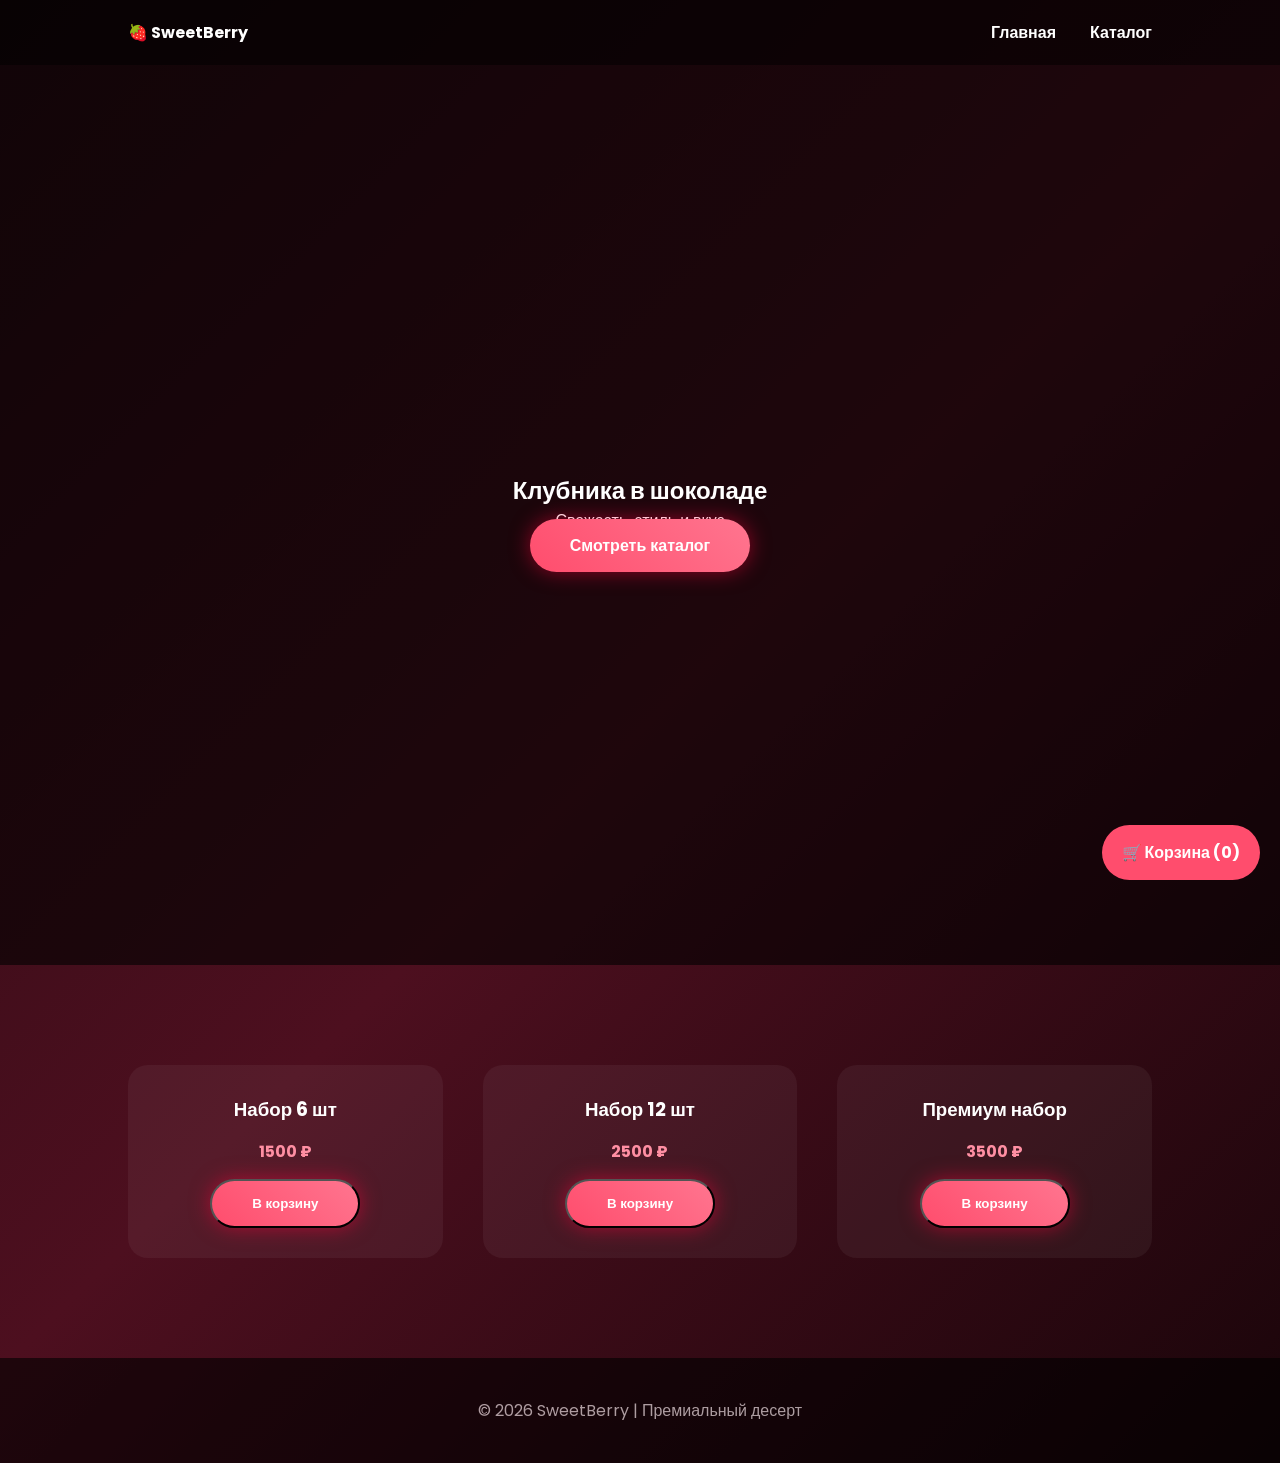
==== index.html @ 9fe944a7 "Update index.html" ====
<!DOCTYPE html>
<html lang="ru">
<head>
<meta charset="UTF-8">
<meta name="viewport" content="width=device-width, initial-scale=1.0">
<title>SweetBerry</title>

<link href="https://fonts.googleapis.com/css2?family=Poppins:wght@300;400;600;700&display=swap" rel="stylesheet">
<link rel="stylesheet" href="style.css">

</head>
<body>

<nav>
<div><strong>🍓 SweetBerry</strong></div>
<div>
<a href="#">Главная</a>
<a href="#products">Каталог</a>
</div>
</nav>

<section class="hero">
<div class="hero-content">
<h1>Клубника в шоколаде</h1>
<p>Свежесть, стиль и вкус</p>
<a href="#products" class="btn">Смотреть каталог</a>
</div>
</section>

<section class="products" id="products">

<div class="card">
<h3>Набор 6 шт</h3>
<div class="price">1500 ₽</div>
<button onclick="addToCart()" class="btn">В корзину</button>
</div>

<div class="card">
<h3>Набор 12 шт</h3>
<div class="price">2500 ₽</div>
<button onclick="addToCart()" class="btn">В корзину</button>
</div>

<div class="card">
<h3>Премиум набор</h3>
<div class="price">3500 ₽</div>
<button onclick="addToCart()" class="btn">В корзину</button>
</div>

</section>

<div class="cart">
🛒 Корзина (<span id="cart-count">0</span>)
</div>

<footer>
© 2026 SweetBerry | Премиальный десерт
</footer>

<script src="script.js"></script>

</body>
</html>
---- style.css ----
*{
margin:0;
padding:0;
box-sizing:border-box;
scroll-behavior:smooth;
}

body{
font-family:'Poppins',sans-serif;
background:linear-gradient(135deg,#2b0b13,#4d0f1f,#1a050a);
color:white;
overflow-x:hidden;
}

nav{
display:flex;
justify-content:space-between;
align-items:center;
padding:20px 10%;
background:rgba(0,0,0,0.8);
position:sticky;
top:0;
z-index:1000;
}

nav a{
color:white;
text-decoration:none;
margin-left:30px;
font-weight:600;
transition:0.3s;
}

nav a:hover{
color:#ff4d6d;
}

.hero{
height:100vh;
display:flex;
flex-direction:column;
justify-content:center;
align-items:center;
text-align:center;
background:url('https://images.unsplash.com/photo-1549399542-7e3f8b79c341') center/cover;
position:relative;
}

.hero::after{
content:"";
position:absolute;
width:100%;
height:100%;
background:rgba(0,0,0,0.6);
top:0;
left:0;
}

.hero-content{
position:relative;
z-index:2;
}

.btn{
padding:15px 40px;
border-radius:50px;
background:linear-gradient(45deg,#ff4d6d,#ff758f);
text-decoration:none;
color:white;
font-weight:600;
transition:0.4s;
box-shadow:0 0 20px rgba(255,0,60,0.5);
}

.btn:hover{
transform:scale(1.1);
}

.products{
padding:100px 10%;
display:grid;
grid-template-columns:repeat(auto-fit,minmax(250px,1fr));
gap:40px;
}

.card{
background:rgba(255,255,255,0.05);
padding:30px;
border-radius:20px;
text-align:center;
transition:0.4s;
}

.card:hover{
transform:translateY(-15px);
}

.price{
margin:15px 0;
color:#ff8fa3;
font-weight:bold;
}

.cart{
position:fixed;
right:20px;
bottom:20px;
background:#ff4d6d;
padding:15px 20px;
border-radius:50px;
cursor:pointer;
font-weight:bold;
}

footer{
padding:40px;
text-align:center;
background:black;
opacity:0.6;
}
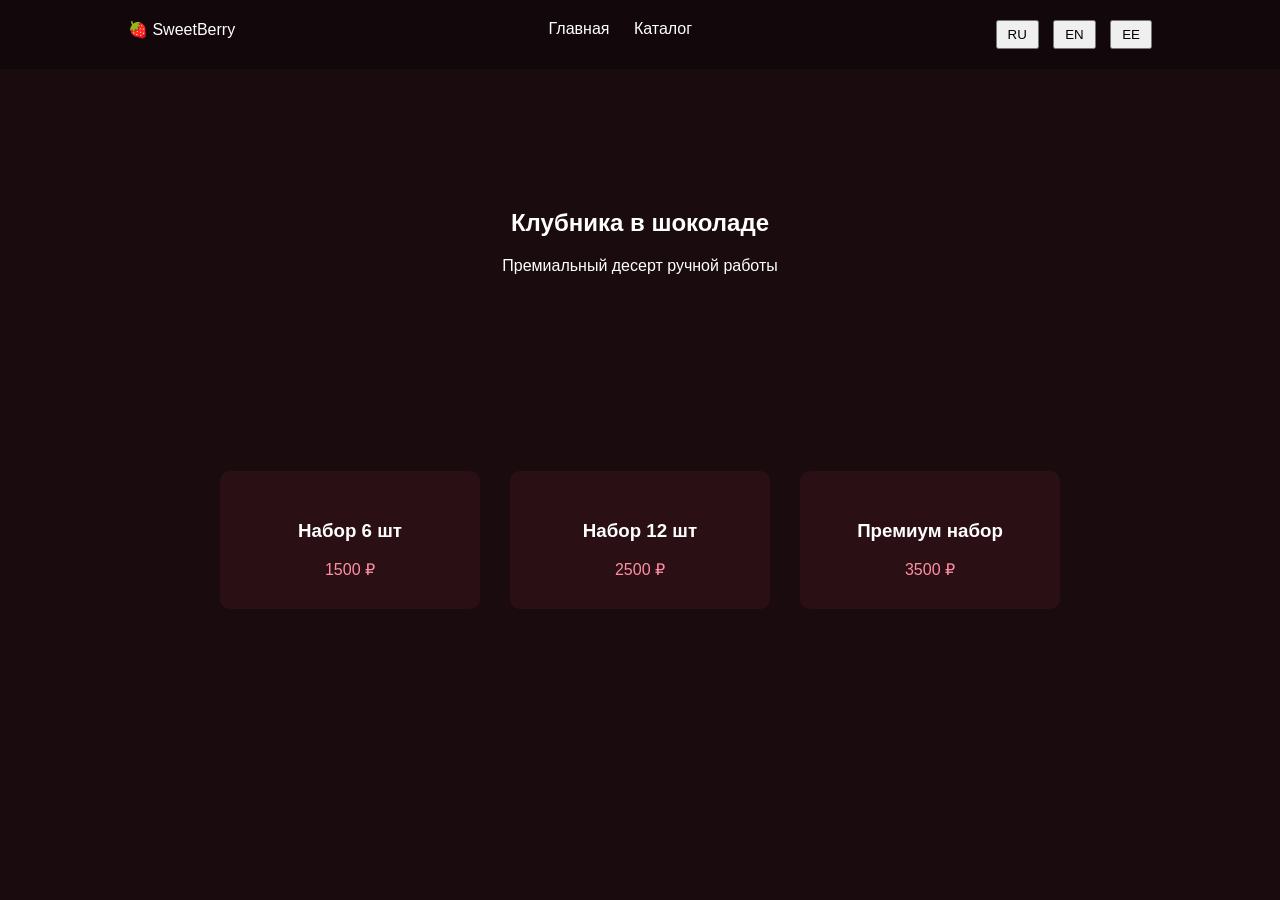
==== commit f7bd0a9c: "Update index.html" ====
--- a/index.html
+++ b/index.html
@@ -5,59 +5,148 @@
 <meta name="viewport" content="width=device-width, initial-scale=1.0">
 <title>SweetBerry</title>
 
-<link href="https://fonts.googleapis.com/css2?family=Poppins:wght@300;400;600;700&display=swap" rel="stylesheet">
-<link rel="stylesheet" href="style.css">
+<style>
 
+body{
+font-family:Arial;
+margin:0;
+background:#1a0b0f;
+color:white;
+}
+
+nav{
+display:flex;
+justify-content:space-between;
+padding:20px 10%;
+background:#12070a;
+}
+
+nav a{
+color:white;
+text-decoration:none;
+margin-left:20px;
+}
+
+.languages button{
+margin-left:10px;
+padding:5px 10px;
+cursor:pointer;
+}
+
+.hero{
+text-align:center;
+padding:120px 20px;
+}
+
+.products{
+display:flex;
+justify-content:center;
+gap:30px;
+flex-wrap:wrap;
+padding:60px 20px;
+}
+
+.card{
+background:#2a1015;
+padding:30px;
+border-radius:10px;
+width:200px;
+text-align:center;
+}
+
+.price{
+color:#ff8fa3;
+margin-top:10px;
+}
+
+</style>
 </head>
+
 <body>
 
 <nav>
-<div><strong>🍓 SweetBerry</strong></div>
+
+<div>🍓 SweetBerry</div>
+
 <div>
-<a href="#">Главная</a>
-<a href="#products">Каталог</a>
+<a href="#" data-lang="home">Главная</a>
+<a href="#products" data-lang="catalog">Каталог</a>
 </div>
+
+<div class="languages">
+<button onclick="setLanguage('ru')">RU</button>
+<button onclick="setLanguage('en')">EN</button>
+<button onclick="setLanguage('ee')">EE</button>
+</div>
+
 </nav>
 
 <section class="hero">
-<div class="hero-content">
-<h1>Клубника в шоколаде</h1>
-<p>Свежесть, стиль и вкус</p>
-<a href="#products" class="btn">Смотреть каталог</a>
-</div>
+
+<h1 id="title">Клубника в шоколаде</h1>
+<p id="subtitle">Премиальный десерт ручной работы</p>
+
 </section>
 
 <section class="products" id="products">
 
 <div class="card">
-<h3>Набор 6 шт</h3>
+<h3 id="p1">Набор 6 шт</h3>
 <div class="price">1500 ₽</div>
-<button onclick="addToCart()" class="btn">В корзину</button>
 </div>
 
 <div class="card">
-<h3>Набор 12 шт</h3>
+<h3 id="p2">Набор 12 шт</h3>
 <div class="price">2500 ₽</div>
-<button onclick="addToCart()" class="btn">В корзину</button>
 </div>
 
 <div class="card">
-<h3>Премиум набор</h3>
+<h3 id="p3">Премиум набор</h3>
 <div class="price">3500 ₽</div>
-<button onclick="addToCart()" class="btn">В корзину</button>
 </div>
 
 </section>
 
-<div class="cart">
-🛒 Корзина (<span id="cart-count">0</span>)
-</div>
+<script>
 
-<footer>
-© 2026 SweetBerry | Премиальный десерт
-</footer>
+function setLanguage(lang){
 
-<script src="script.js"></script>
+if(lang === "ru"){
+
+document.getElementById("title").innerText="Клубника в шоколаде"
+document.getElementById("subtitle").innerText="Премиальный десерт ручной работы"
+
+document.getElementById("p1").innerText="Набор 6 шт"
+document.getElementById("p2").innerText="Набор 12 шт"
+document.getElementById("p3").innerText="Премиум набор"
+
+}
+
+if(lang === "en"){
+
+document.getElementById("title").innerText="Strawberries in Chocolate"
+document.getElementById("subtitle").innerText="Premium handmade dessert"
+
+document.getElementById("p1").innerText="Set of 6"
+document.getElementById("p2").innerText="Set of 12"
+document.getElementById("p3").innerText="Premium Set"
+
+}
+
+if(lang === "ee"){
+
+document.getElementById("title").innerText="Maasikad šokolaadis"
+document.getElementById("subtitle").innerText="Premium käsitöö magustoit"
+
+document.getElementById("p1").innerText="6 tk komplekt"
+document.getElementById("p2").innerText="12 tk komplekt"
+document.getElementById("p3").innerText="Premium komplekt"
+
+}
+
+}
+
+</script>
 
 </body>
 </html>
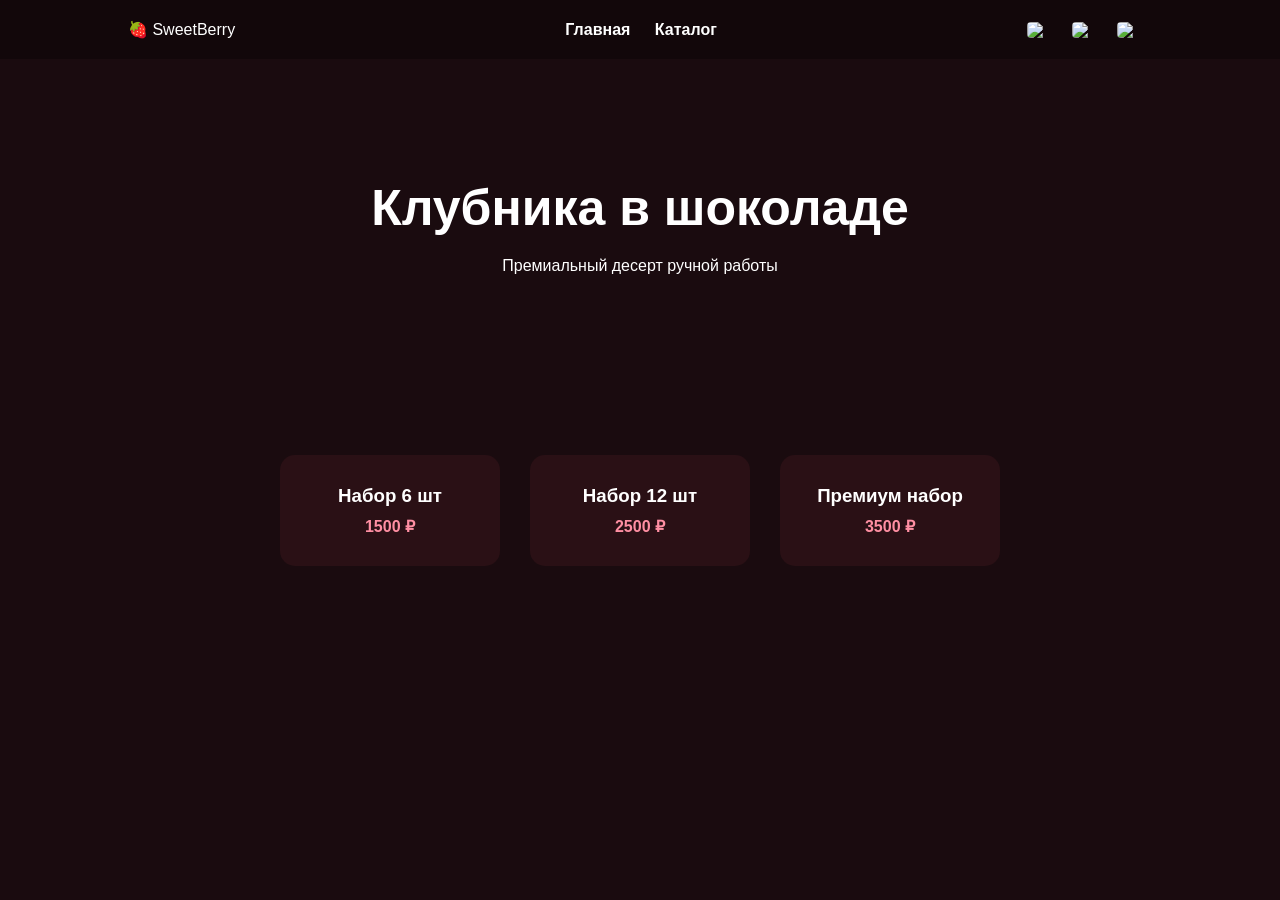
==== commit 7aee58c5: "Update index.html" ====
--- a/index.html
+++ b/index.html
@@ -7,16 +7,24 @@
 
 <style>
 
+*{
+margin:0;
+padding:0;
+box-sizing:border-box;
+}
+
 body{
 font-family:Arial;
-margin:0;
 background:#1a0b0f;
 color:white;
 }
+
+/* меню */
 
 nav{
 display:flex;
 justify-content:space-between;
+align-items:center;
 padding:20px 10%;
 background:#12070a;
 }
@@ -25,18 +33,40 @@
 color:white;
 text-decoration:none;
 margin-left:20px;
-}
-
-.languages button{
-margin-left:10px;
-padding:5px 10px;
+font-weight:bold;
+}
+
+/* флаги */
+
+.languages{
+display:flex;
+gap:10px;
+}
+
+.flag{
+width:35px;
 cursor:pointer;
-}
+border-radius:4px;
+transition:0.3s;
+}
+
+.flag:hover{
+transform:scale(1.2);
+}
+
+/* главный блок */
 
 .hero{
 text-align:center;
 padding:120px 20px;
 }
+
+.hero h1{
+font-size:50px;
+margin-bottom:20px;
+}
+
+/* товары */
 
 .products{
 display:flex;
@@ -49,17 +79,24 @@
 .card{
 background:#2a1015;
 padding:30px;
-border-radius:10px;
-width:200px;
+border-radius:15px;
+width:220px;
 text-align:center;
+transition:0.3s;
+}
+
+.card:hover{
+transform:translateY(-10px);
 }
 
 .price{
 color:#ff8fa3;
 margin-top:10px;
+font-weight:bold;
 }
 
 </style>
+
 </head>
 
 <body>
@@ -69,14 +106,18 @@
 <div>🍓 SweetBerry</div>
 
 <div>
-<a href="#" data-lang="home">Главная</a>
-<a href="#products" data-lang="catalog">Каталог</a>
+<a href="#" id="home">Главная</a>
+<a href="#products" id="catalog">Каталог</a>
 </div>
 
 <div class="languages">
-<button onclick="setLanguage('ru')">RU</button>
-<button onclick="setLanguage('en')">EN</button>
-<button onclick="setLanguage('ee')">EE</button>
+
+<img src="https://flagcdn.com/w40/ru.png" class="flag" onclick="setLanguage('ru')">
+
+<img src="https://flagcdn.com/w40/gb.png" class="flag" onclick="setLanguage('en')">
+
+<img src="https://flagcdn.com/w40/ee.png" class="flag" onclick="setLanguage('ee')">
+
 </div>
 
 </nav>
@@ -111,7 +152,7 @@
 
 function setLanguage(lang){
 
-if(lang === "ru"){
+if(lang==="ru"){
 
 document.getElementById("title").innerText="Клубника в шоколаде"
 document.getElementById("subtitle").innerText="Премиальный десерт ручной работы"
@@ -120,20 +161,26 @@
 document.getElementById("p2").innerText="Набор 12 шт"
 document.getElementById("p3").innerText="Премиум набор"
 
-}
-
-if(lang === "en"){
+document.getElementById("home").innerText="Главная"
+document.getElementById("catalog").innerText="Каталог"
+
+}
+
+if(lang==="en"){
 
 document.getElementById("title").innerText="Strawberries in Chocolate"
 document.getElementById("subtitle").innerText="Premium handmade dessert"
 
 document.getElementById("p1").innerText="Set of 6"
 document.getElementById("p2").innerText="Set of 12"
-document.getElementById("p3").innerText="Premium Set"
-
-}
-
-if(lang === "ee"){
+document.getElementById("p3").innerText="Premium set"
+
+document.getElementById("home").innerText="Home"
+document.getElementById("catalog").innerText="Catalog"
+
+}
+
+if(lang==="ee"){
 
 document.getElementById("title").innerText="Maasikad šokolaadis"
 document.getElementById("subtitle").innerText="Premium käsitöö magustoit"
@@ -142,6 +189,9 @@
 document.getElementById("p2").innerText="12 tk komplekt"
 document.getElementById("p3").innerText="Premium komplekt"
 
+document.getElementById("home").innerText="Avaleht"
+document.getElementById("catalog").innerText="Kataloog"
+
 }
 
 }
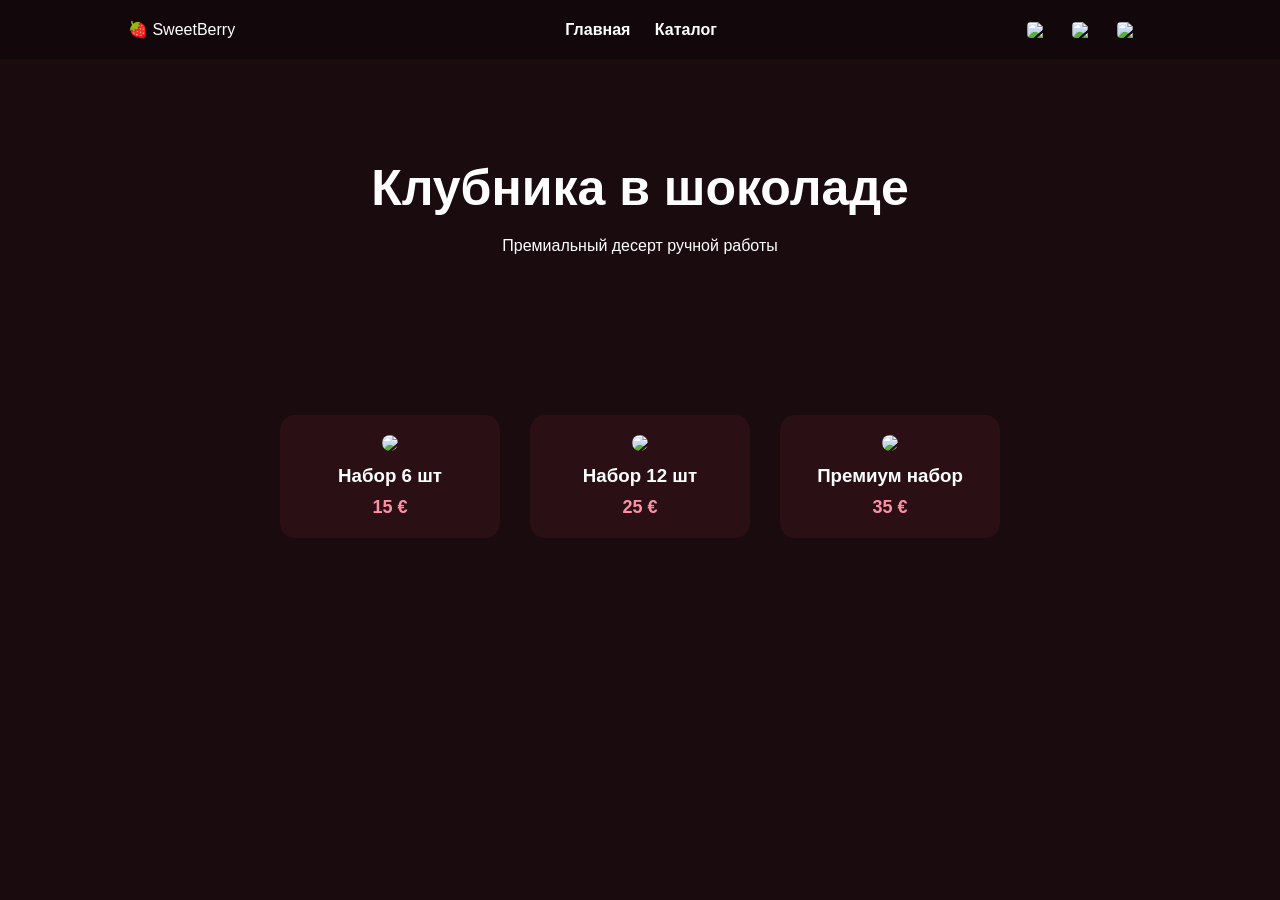
==== commit 90d70ef2: "Update index.html" ====
--- a/index.html
+++ b/index.html
@@ -58,7 +58,7 @@
 
 .hero{
 text-align:center;
-padding:120px 20px;
+padding:100px 20px;
 }
 
 .hero h1{
@@ -78,7 +78,7 @@
 
 .card{
 background:#2a1015;
-padding:30px;
+padding:20px;
 border-radius:15px;
 width:220px;
 text-align:center;
@@ -89,10 +89,17 @@
 transform:translateY(-10px);
 }
 
+.card img{
+width:100%;
+border-radius:10px;
+margin-bottom:10px;
+}
+
 .price{
 color:#ff8fa3;
 margin-top:10px;
 font-weight:bold;
+font-size:18px;
 }
 
 </style>
@@ -113,9 +120,7 @@
 <div class="languages">
 
 <img src="https://flagcdn.com/w40/ru.png" class="flag" onclick="setLanguage('ru')">
-
 <img src="https://flagcdn.com/w40/gb.png" class="flag" onclick="setLanguage('en')">
-
 <img src="https://flagcdn.com/w40/ee.png" class="flag" onclick="setLanguage('ee')">
 
 </div>
@@ -132,18 +137,33 @@
 <section class="products" id="products">
 
 <div class="card">
+
+<img src="https://images.unsplash.com/photo-1606313564200-e75d5e30476c">
+
 <h3 id="p1">Набор 6 шт</h3>
-<div class="price">1500 ₽</div>
+
+<div class="price">15 €</div>
+
 </div>
 
 <div class="card">
+
+<img src="https://images.unsplash.com/photo-1612197529155-0d9dba0f90ad">
+
 <h3 id="p2">Набор 12 шт</h3>
-<div class="price">2500 ₽</div>
+
+<div class="price">25 €</div>
+
 </div>
 
 <div class="card">
+
+<img src="https://images.unsplash.com/photo-1600891964599-f61ba0e24092">
+
 <h3 id="p3">Премиум набор</h3>
-<div class="price">3500 ₽</div>
+
+<div class="price">35 €</div>
+
 </div>
 
 </section>
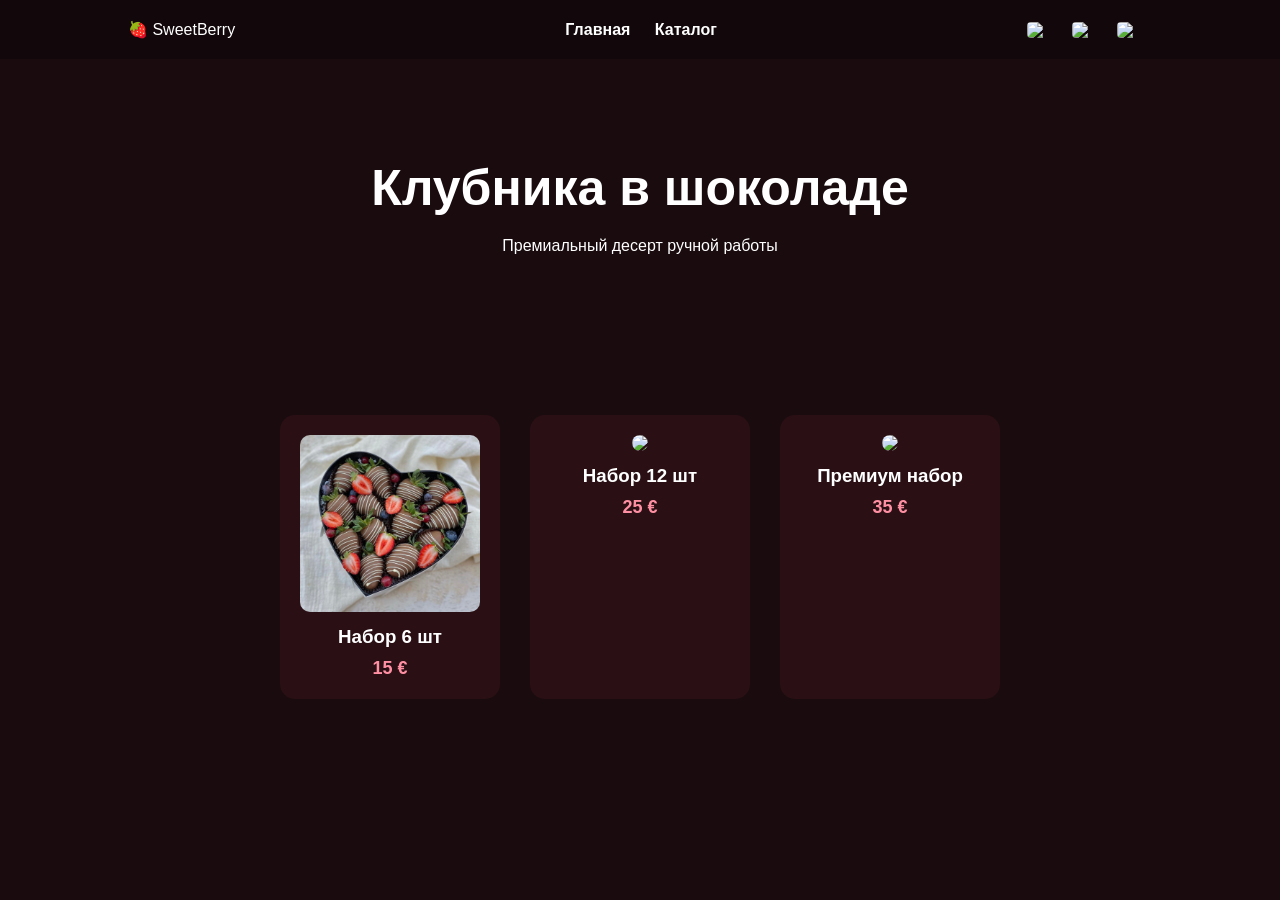
==== commit c5961935: "Update index.html" ====
--- a/index.html
+++ b/index.html
@@ -138,13 +138,14 @@
 
 <div class="card">
 
-<img src="https://images.unsplash.com/photo-1606313564200-e75d5e30476c">
-
-<h3 id="p1">Набор 6 шт</h3>
+<img src="strawberry.jpg">
+
+<h3>Набор 6 шт</h3>
 
 <div class="price">15 €</div>
 
 </div>
+
 
 <div class="card">
 
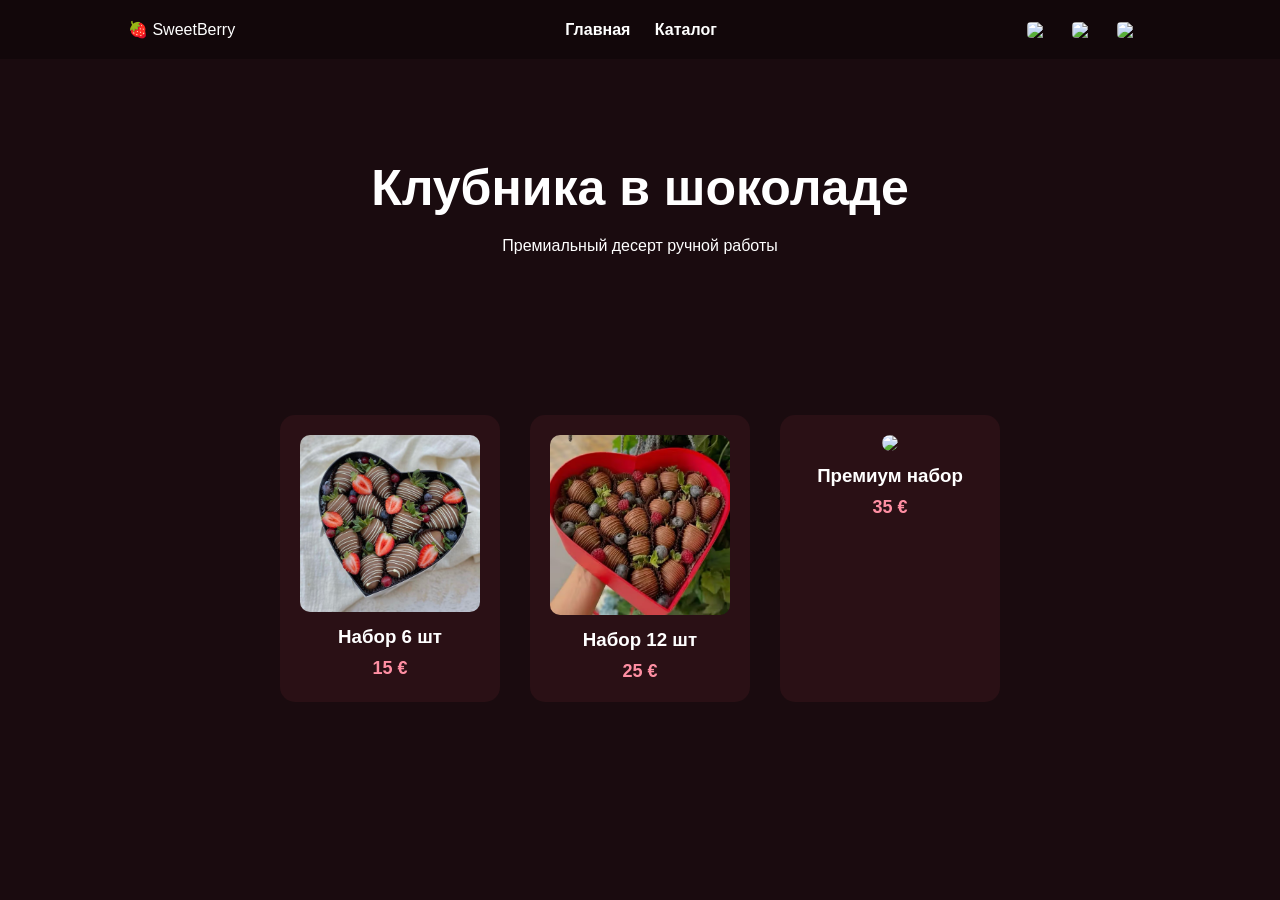
==== commit 7f79157c: "Update index.html" ====
--- a/index.html
+++ b/index.html
@@ -138,7 +138,7 @@
 
 <div class="card">
 
-<img src="strawberry.jpg">
+<img src="klubnika.jpg">
 
 <h3>Набор 6 шт</h3>
 
@@ -149,7 +149,7 @@
 
 <div class="card">
 
-<img src="https://images.unsplash.com/photo-1612197529155-0d9dba0f90ad">
+<img src="средний набор.jpg">
 
 <h3 id="p2">Набор 12 шт</h3>
 
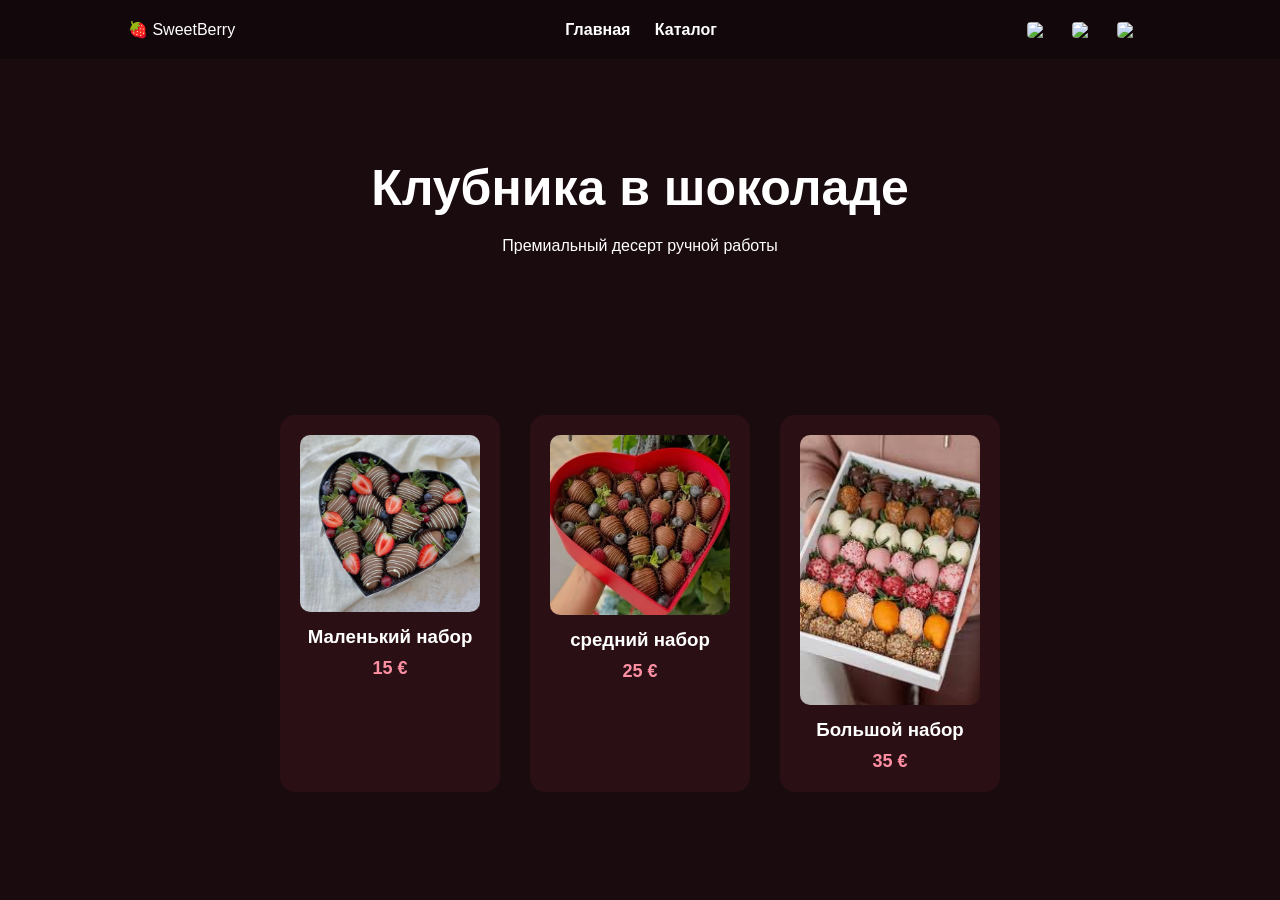
==== commit 15cf7084: "Update index.html" ====
--- a/index.html
+++ b/index.html
@@ -140,7 +140,7 @@
 
 <img src="klubnika.jpg">
 
-<h3>Набор 6 шт</h3>
+<h3>Маленький набор</h3>
 
 <div class="price">15 €</div>
 
@@ -151,7 +151,7 @@
 
 <img src="средний набор.jpg">
 
-<h3 id="p2">Набор 12 шт</h3>
+<h3 id="p2">средний набор</h3>
 
 <div class="price">25 €</div>
 
@@ -159,9 +159,9 @@
 
 <div class="card">
 
-<img src="https://images.unsplash.com/photo-1600891964599-f61ba0e24092">
-
-<h3 id="p3">Премиум набор</h3>
+<img src="klubnika2.jpg">
+
+<h3 id="p3">Большой набор</h3>
 
 <div class="price">35 €</div>
 
